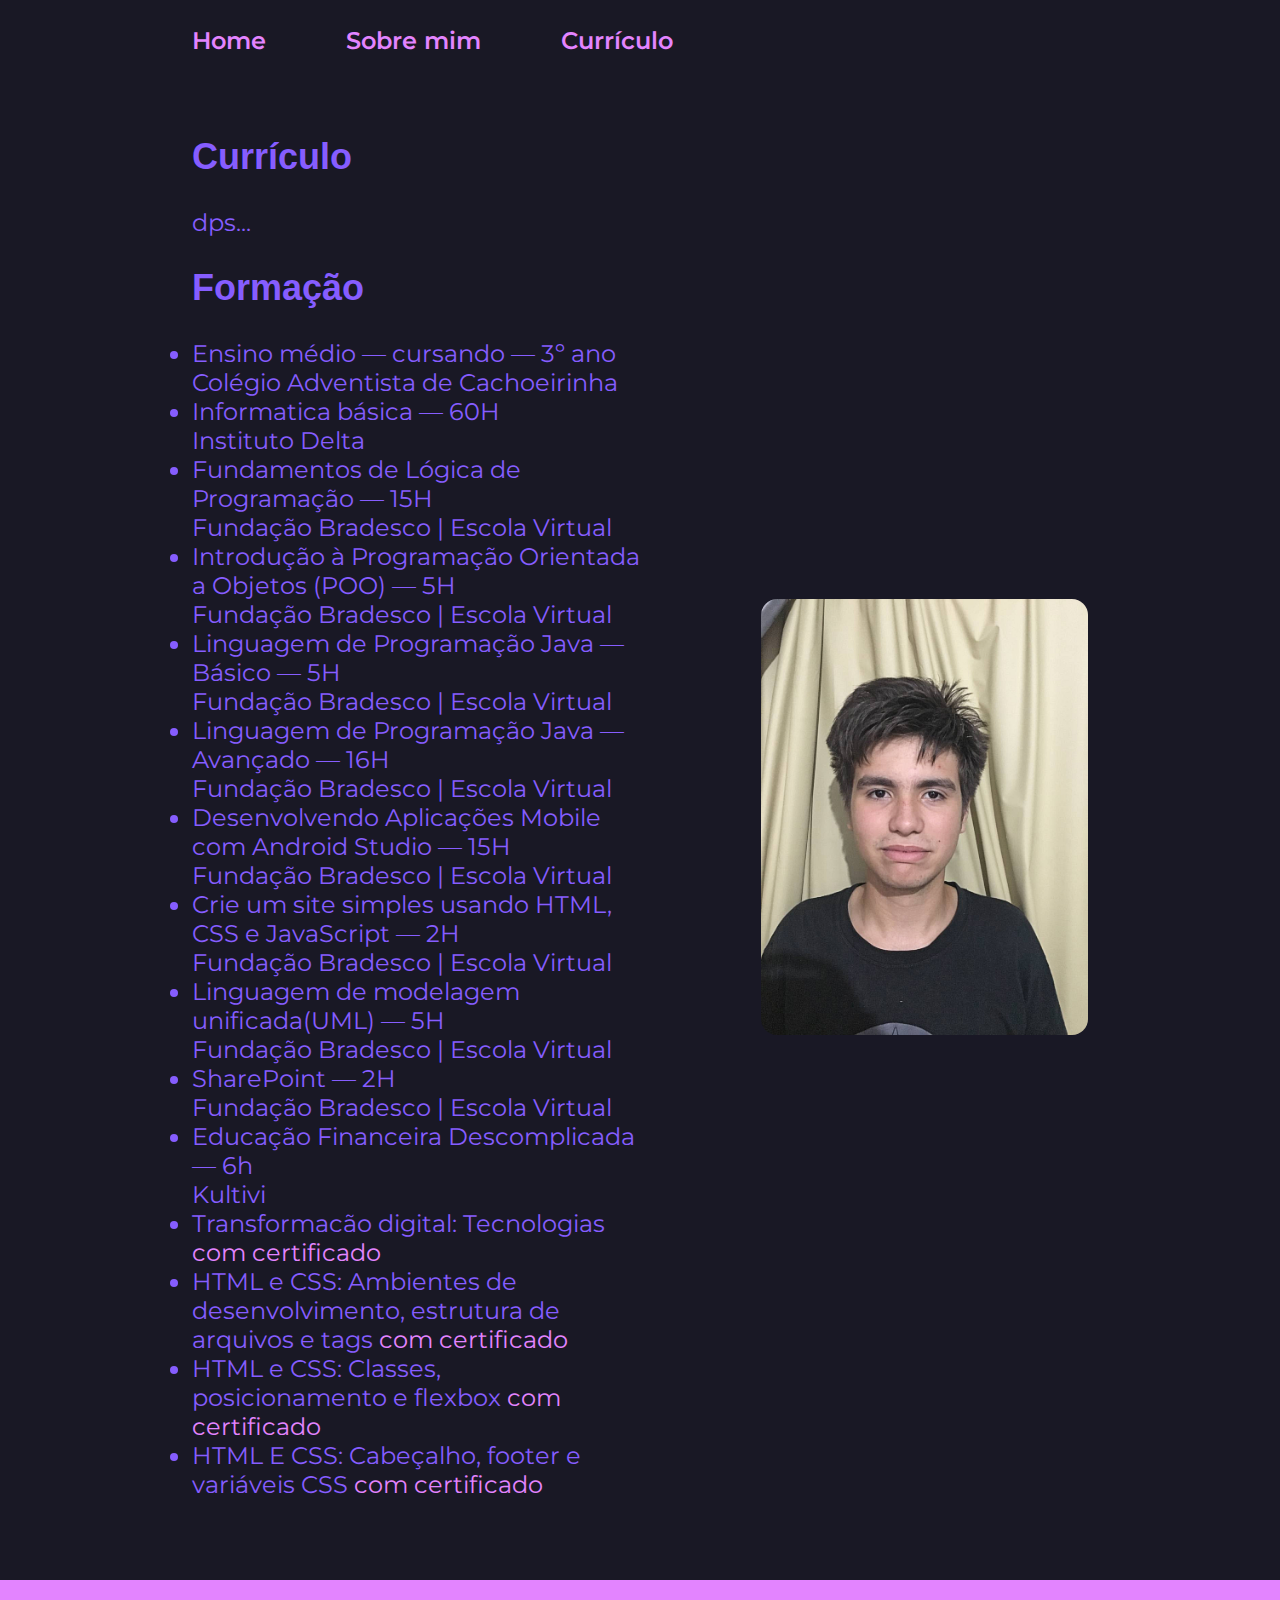
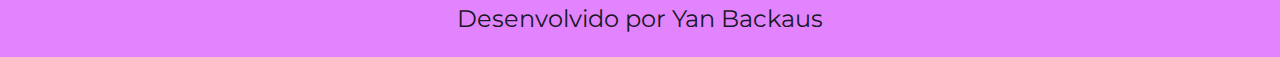
==== curriculum.html @ 687a8570 "Add files via upload" ====
<!DOCTYPE html>
<html lang="en">
<head>
    <meta charset="UTF-8">
    <meta http-equiv="X-UA-Compatible" content="IE=edge">
    <meta name="viewport" content="width=device-width, initial-scale=1.0">
    <title>Curriculo</title>
    <link rel="stylesheet" href="./styles/style.css">
</head>
<body>
    <header class="cabecalho">
        <nav class="cabecalho__menu">
            <a class="cabecalho__menu__link" href="index.html">Home</a>
            <a class="cabecalho__menu__link" href="about.html">Sobre mim</a>
            <a class="cabecalho__menu__link" href="curriculum.html">Currículo</a>
        </nav>
    </header>
    <main class="apresentacao">
        <section class="apresentacao__conteudo">
            <h1 class="apresentacao__conteudo__titulo">Currículo</h1>
            <p class="apresentacao__conteudo__texto">dps...</p>
            <h2 class="apresentacao__conteudo__titulo">Formação</h2>
            <ul>
                <li class="apresentacao__conteudo__texto">Ensino médio — cursando — 3º ano <div>Colégio Adventista de Cachoeirinha</div></li>
                <li class="apresentacao__conteudo__texto">Informatica básica — 60H <div>Instituto Delta</div></li>
                <li class="apresentacao__conteudo__texto">Fundamentos de Lógica de Programação — 15H <div>Fundação Bradesco | Escola Virtual</div></li>
                <li class="apresentacao__conteudo__texto">Introdução à Programação Orientada a Objetos (POO) — 5H <div>Fundação Bradesco | Escola Virtual</div></li>
                <li class="apresentacao__conteudo__texto">Linguagem de Programação Java — Básico — 5H <div>Fundação Bradesco | Escola Virtual</div></li>
                <li class="apresentacao__conteudo__texto">Linguagem de Programação Java — Avançado — 16H <div>Fundação Bradesco | Escola Virtual</div></li>
                <li class="apresentacao__conteudo__texto">Desenvolvendo Aplicações Mobile com Android Studio — 15H <div>Fundação Bradesco | Escola Virtual</div></li>
                <li class="apresentacao__conteudo__texto">Crie um site simples usando HTML, CSS e JavaScript — 2H <div>Fundação Bradesco | Escola Virtual</div></li>
                <li class="apresentacao__conteudo__texto">Linguagem de modelagem unificada(UML) — 5H <div>Fundação Bradesco | Escola Virtual</div></li>
                <li class="apresentacao__conteudo__texto">SharePoint — 2H <div>Fundação Bradesco | Escola Virtual</div></li>
                <li class="apresentacao__conteudo__texto">Educação Financeira Descomplicada — 6h <div>Kultivi</div></li>
                <li class="apresentacao__conteudo__texto">Transformacão digital: Tecnologias <a class="apresentacao__conteudo__texto__link" href="https://cursos.alura.com.br/certificate/ylbackaus/transformacao-digital-tecnologias">com certificado</a></li>
                <li class="apresentacao__conteudo__texto">HTML e CSS: Ambientes de desenvolvimento, estrutura de arquivos e tags <a class="apresentacao__conteudo__texto__link" href="https://cursos.alura.com.br/certificate/ylbackaus/html-css-ambiente-arquivos-tags">com certificado</a></li>
                <li class="apresentacao__conteudo__texto">HTML e CSS: Classes, posicionamento e flexbox <a class="apresentacao__conteudo__texto__link" href="https://cursos.alura.com.br/certificate/ylbackaus/html-css-classes-posicionamento-flexbox">com certificado</a></li>
                <li class="apresentacao__conteudo__texto">HTML E CSS: Cabeçalho, footer e variáveis CSS <a class="apresentacao__conteudo__texto__link" href="https://cursos.alura.com.br/certificate/ylbackaus/html-css-cabecalho-footer-variaveis-css">com certificado</a></li>
            </ul>
        </section>
        <img class="apresentacao__imagem" src="./assets/imagem.png" alt="Minha Foto">
    </main>
    <footer class="rodape">
        <p>Desenvolvido por Yan Backaus</p>
    </footer>
</body>
</html>
---- styles/style.css ----
@import url('https://fonts.googleapis.com/css2? family=Krona+One&family=Montserrat:wght@400;600&display=swap');

:root {
    --cor-primaria: #191825;
    --cor-segundaria: #865DFF;
    --cor-tercearia: #E384FF;
    --cor-hover: #FFA3FD;

    --fonte-primaria: 'Krona One', sans-serif;
    --fonte-segundaria: 'Montserrat', sans-serif;
}

* {
    margin: 0;
    padding: 0;
}

body {
    box-sizing: border-box;
    background-color:var(--cor-primaria) ;
    color: var(--cor-segundaria);

}

    .cabecalho {
    padding: 2% 0% 0% 15%;
}

.cabecalho__menu {
    display: flex;
    gap: 80px;
}

.cabecalho__menu__link {
    font-family: var(--fonte-segundaria);
    font-size: 1.5rem;
    font-weight: 600;
    color: var(--cor-tercearia);
    text-decoration: none;
}

.apresentacao {
    padding: 6.35% 15%;
    display: flex;
    align-items: center;
    justify-content: space-between;
    gap: 82px;
}

.apresentacao__conteudo {
    width: 50%;
    display: flex;
    flex-direction: column;
    gap: 30px;
}

.apresentacao__conteudo__titulo {
    font-size: 2.25rem;
    font-family: var(--fonte-primaria);
}

.titulo-destaque {
    color:var(--cor-tercearia);
}

.apresentacao__conteudo__texto {
    font-size: 1.5rem;
    font-family: var(--fonte-segundaria);
}

.apresentacao__links {
    display: flex;
    flex-direction: column;
    justify-content: space-between;
    align-items: center;
    gap: 32px;
}

.apresentacao__links__subtitulo {
    font-family: var(--fonte-primaria);
    font-weight: 400;
    font-size: 1.5rem;
}

.apresentacao__links__navegacao {
    display: flex;
    justify-content: center;
    gap: 16px;
    border: 2px solid var(--cor-tercearia);
    width: 378px;
    padding: 21.5px 0;
    text-align: 50%;
    border-radius: 8px;
    font-size: 1.5rem;
    font-weight: 600;
    padding: 21.5px 0;
    text-decoration: none;
    color: var(--cor-segundaria);
    font-family: var(--fonte-segundaria);
}

.apresentacao__links__navegacao:hover {
    background-color: var(--cor-hover);
    /*padding: 3%*/
}

.apresentacao__conteudo__texto__link {
    text-decoration: none;
    color: var(--cor-tercearia);
}

.apresentacao__imagem {
    height: 48.5%;
    width: 36.5%;
    border-radius: 16px;

}

.rodape {
    padding: 24px;
    color: var(--cor-primaria);
    background-color: var(--cor-tercearia);
    text-align: center;
    font-family: var(--fonte-segundaria);
    font-size: 1.5rem;
    font-weight: 400;
}

@media (max-width: 1200px) {
    .cabecalho {
        padding: 10%;
    }

    .cabecalho__menu {
        justify-content: center;
    }

    .apresentacao {
        flex-direction: column-reverse;
        padding: 5%;
    }

    .apresentacao__conteudo {
        width: auto;
    }
}
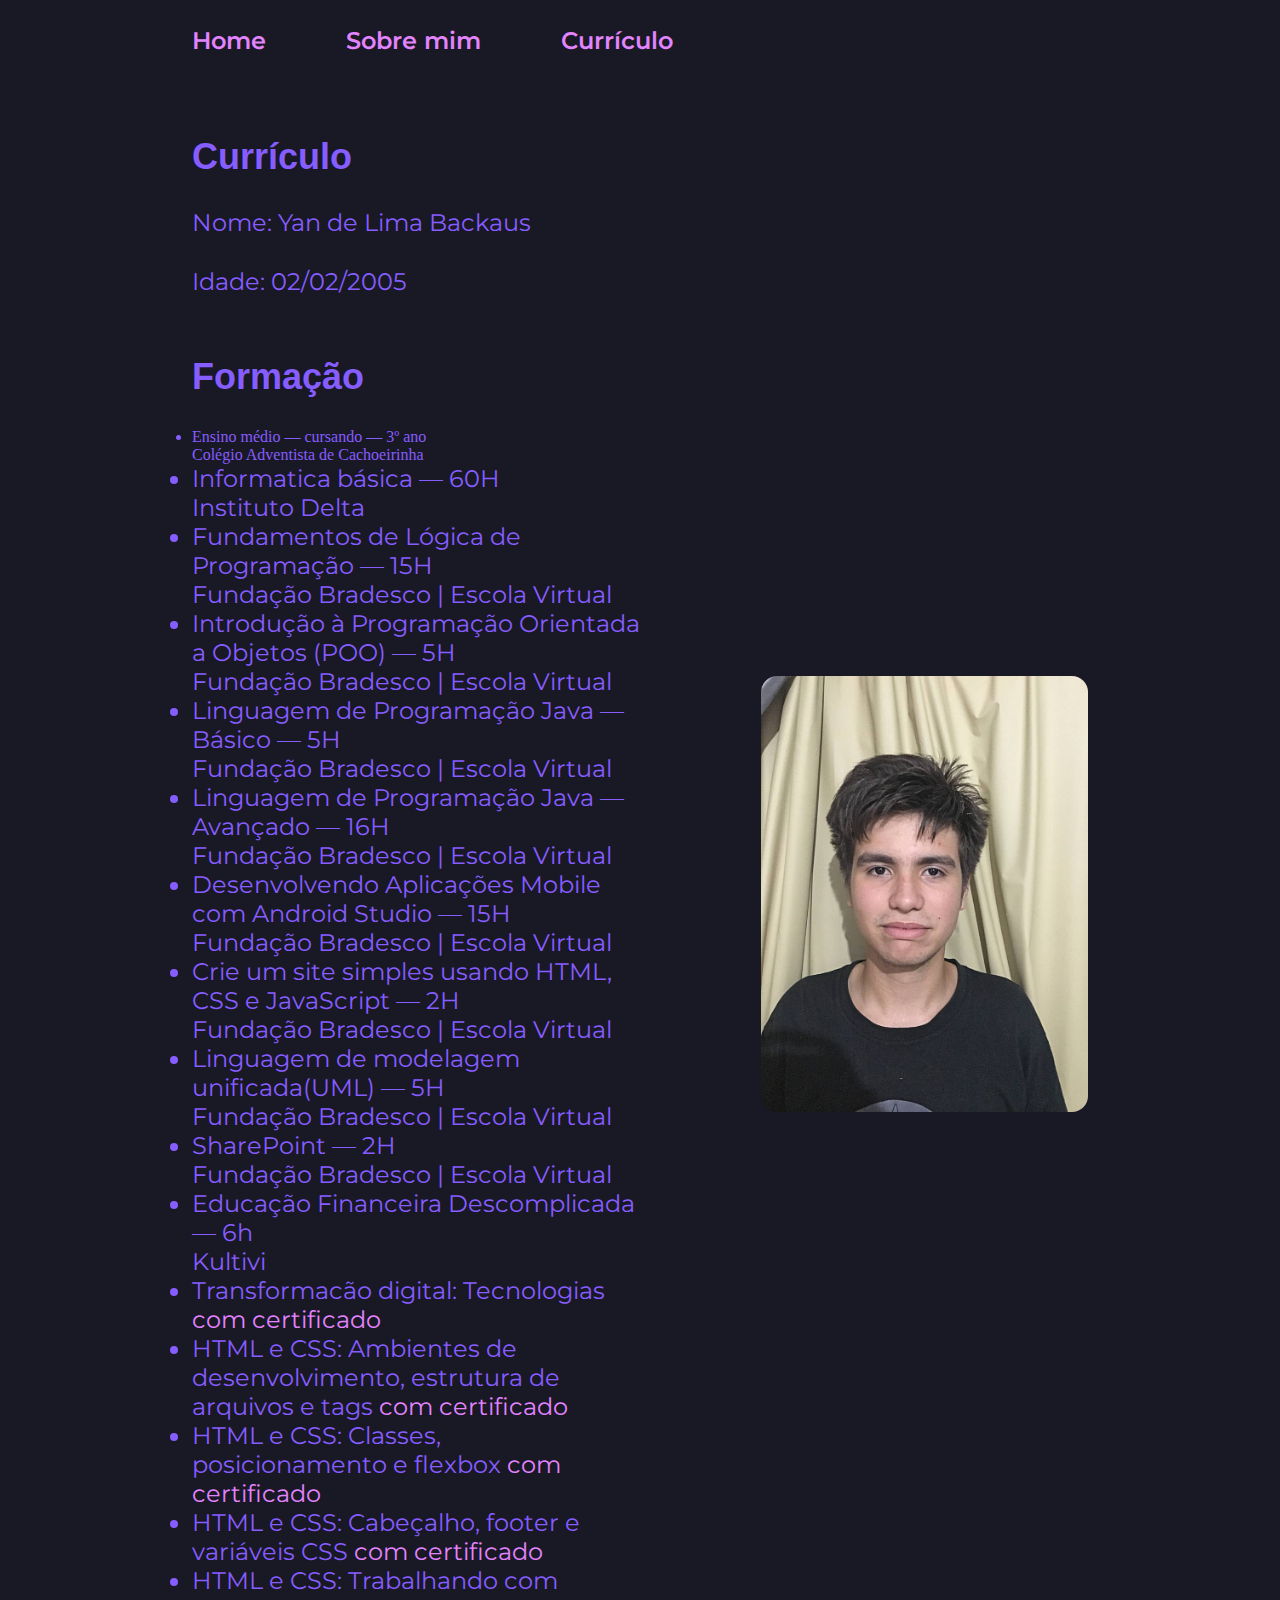
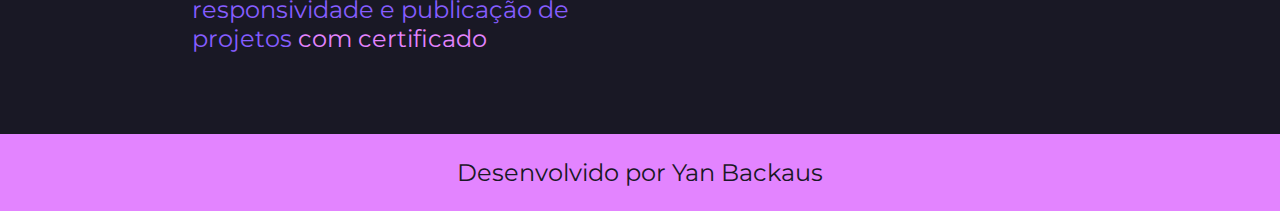
==== commit cd0858b3: "Currículo pronto" ====
--- a/curriculum.html
+++ b/curriculum.html
@@ -1,5 +1,5 @@
 <!DOCTYPE html>
-<html lang="en">
+<html lang="pt-br">
 <head>
     <meta charset="UTF-8">
     <meta http-equiv="X-UA-Compatible" content="IE=edge">
@@ -18,10 +18,10 @@
     <main class="apresentacao">
         <section class="apresentacao__conteudo">
             <h1 class="apresentacao__conteudo__titulo">Currículo</h1>
-            <p class="apresentacao__conteudo__texto">dps...</p>
+            <p class="apresentacao__conteudo__texto">Nome: Yan de Lima Backaus <div class="apresentacao__conteudo__texto">Idade: 02/02/2005</div></p>
             <h2 class="apresentacao__conteudo__titulo">Formação</h2>
             <ul>
-                <li class="apresentacao__conteudo__texto">Ensino médio — cursando — 3º ano <div>Colégio Adventista de Cachoeirinha</div></li>
+                <li >Ensino médio — cursando — 3º ano <div>Colégio Adventista de Cachoeirinha</div></li>
                 <li class="apresentacao__conteudo__texto">Informatica básica — 60H <div>Instituto Delta</div></li>
                 <li class="apresentacao__conteudo__texto">Fundamentos de Lógica de Programação — 15H <div>Fundação Bradesco | Escola Virtual</div></li>
                 <li class="apresentacao__conteudo__texto">Introdução à Programação Orientada a Objetos (POO) — 5H <div>Fundação Bradesco | Escola Virtual</div></li>
@@ -35,7 +35,8 @@
                 <li class="apresentacao__conteudo__texto">Transformacão digital: Tecnologias <a class="apresentacao__conteudo__texto__link" href="https://cursos.alura.com.br/certificate/ylbackaus/transformacao-digital-tecnologias">com certificado</a></li>
                 <li class="apresentacao__conteudo__texto">HTML e CSS: Ambientes de desenvolvimento, estrutura de arquivos e tags <a class="apresentacao__conteudo__texto__link" href="https://cursos.alura.com.br/certificate/ylbackaus/html-css-ambiente-arquivos-tags">com certificado</a></li>
                 <li class="apresentacao__conteudo__texto">HTML e CSS: Classes, posicionamento e flexbox <a class="apresentacao__conteudo__texto__link" href="https://cursos.alura.com.br/certificate/ylbackaus/html-css-classes-posicionamento-flexbox">com certificado</a></li>
-                <li class="apresentacao__conteudo__texto">HTML E CSS: Cabeçalho, footer e variáveis CSS <a class="apresentacao__conteudo__texto__link" href="https://cursos.alura.com.br/certificate/ylbackaus/html-css-cabecalho-footer-variaveis-css">com certificado</a></li>
+                <li class="apresentacao__conteudo__texto">HTML e CSS: Cabeçalho, footer e variáveis CSS <a class="apresentacao__conteudo__texto__link" href="https://cursos.alura.com.br/certificate/ylbackaus/html-css-cabecalho-footer-variaveis-css">com certificado</a></li>
+                <li class="apresentacao__conteudo__texto">HTML e CSS: Trabalhando com responsividade e publicação de projetos <a class="apresentacao__conteudo__texto__link" href="https://cursos.alura.com.br/certificate/ylbackaus/html-css-responsividade-publicacao-projetos">com certificado</a></li>
             </ul>
         </section>
         <img class="apresentacao__imagem" src="./assets/imagem.png" alt="Minha Foto">
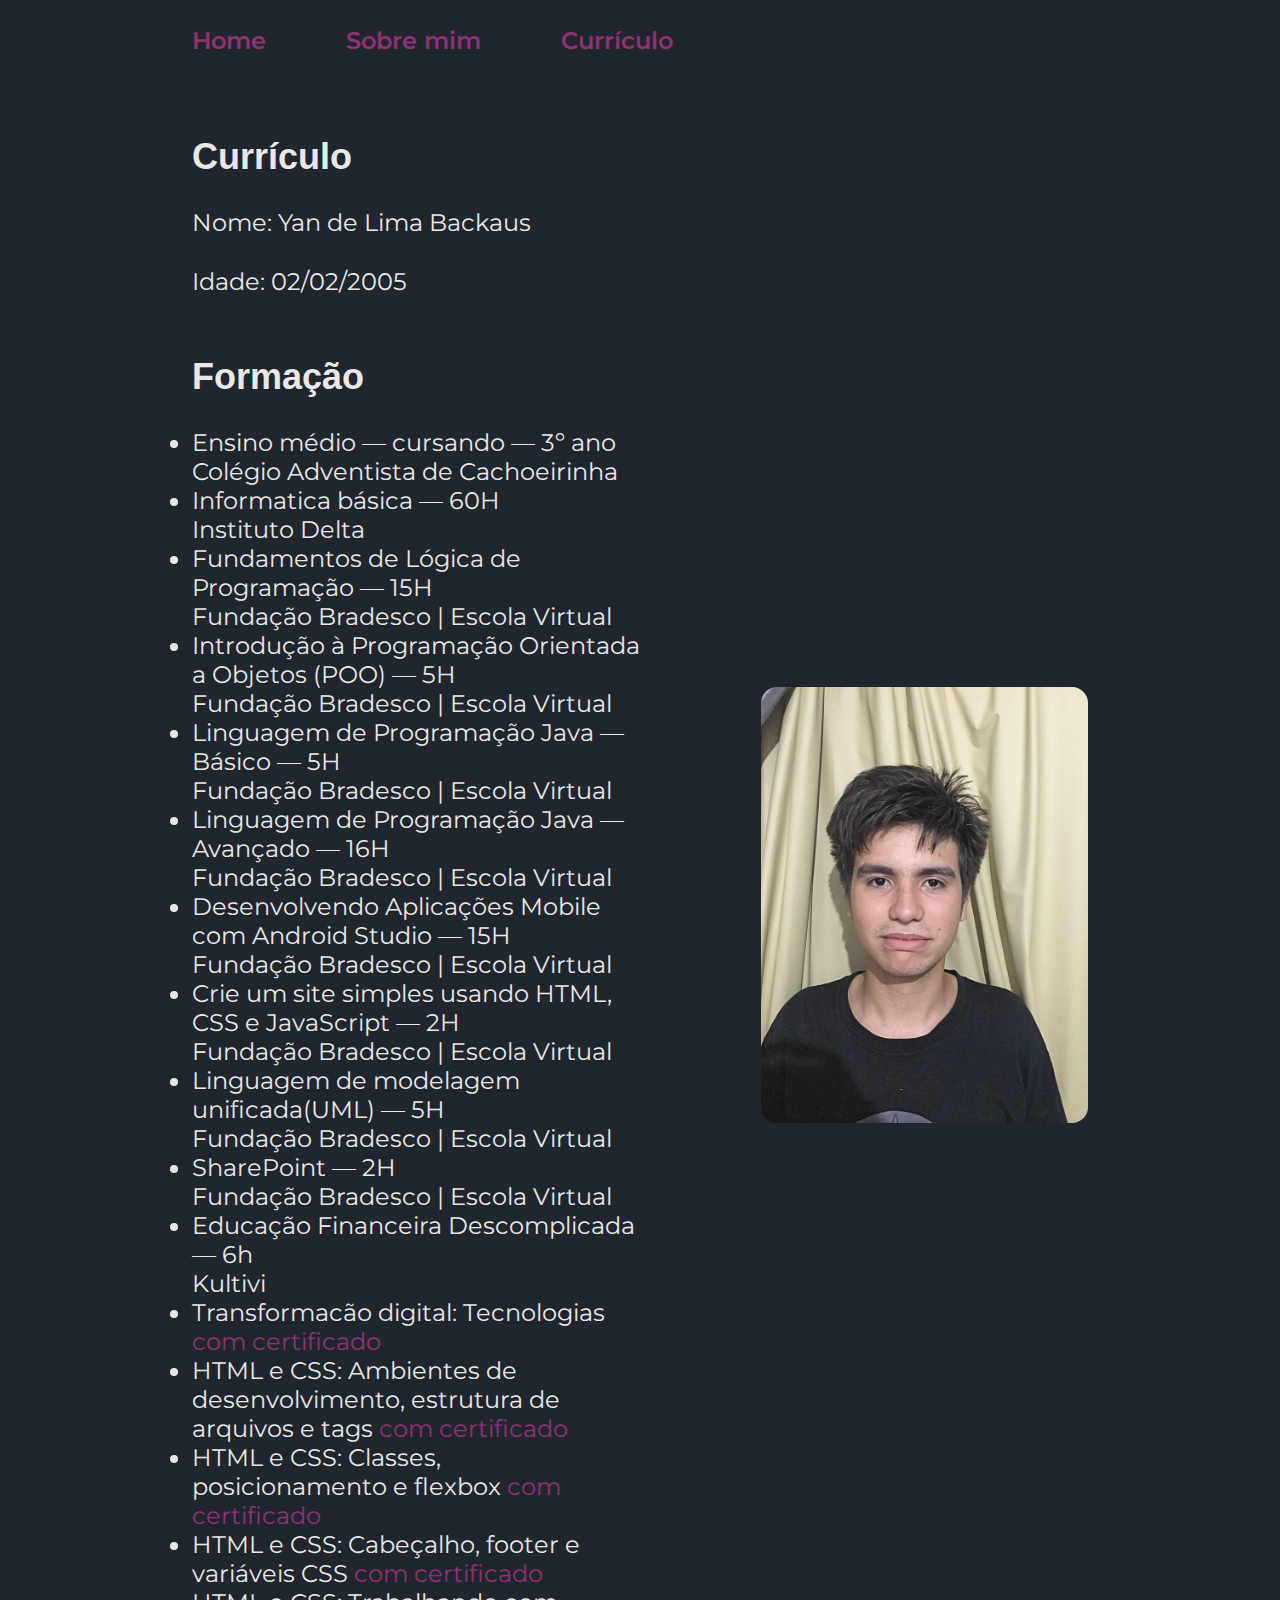
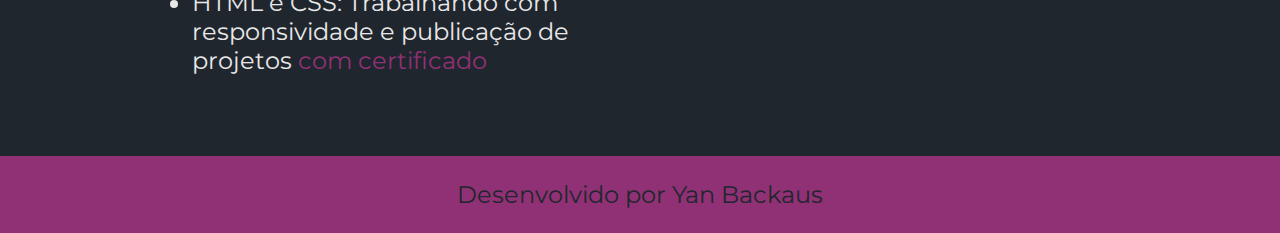
==== commit 4f90ac6c: "Add files via upload" ====
--- a/curriculum.html
+++ b/curriculum.html
@@ -21,7 +21,7 @@
             <p class="apresentacao__conteudo__texto">Nome: Yan de Lima Backaus <div class="apresentacao__conteudo__texto">Idade: 02/02/2005</div></p>
             <h2 class="apresentacao__conteudo__titulo">Formação</h2>
             <ul>
-                <li >Ensino médio — cursando — 3º ano <div>Colégio Adventista de Cachoeirinha</div></li>
+                <li class="apresentacao__conteudo__texto">Ensino médio — cursando — 3º ano <div>Colégio Adventista de Cachoeirinha</div></li>
                 <li class="apresentacao__conteudo__texto">Informatica básica — 60H <div>Instituto Delta</div></li>
                 <li class="apresentacao__conteudo__texto">Fundamentos de Lógica de Programação — 15H <div>Fundação Bradesco | Escola Virtual</div></li>
                 <li class="apresentacao__conteudo__texto">Introdução à Programação Orientada a Objetos (POO) — 5H <div>Fundação Bradesco | Escola Virtual</div></li>
@@ -32,11 +32,11 @@
                 <li class="apresentacao__conteudo__texto">Linguagem de modelagem unificada(UML) — 5H <div>Fundação Bradesco | Escola Virtual</div></li>
                 <li class="apresentacao__conteudo__texto">SharePoint — 2H <div>Fundação Bradesco | Escola Virtual</div></li>
                 <li class="apresentacao__conteudo__texto">Educação Financeira Descomplicada — 6h <div>Kultivi</div></li>
-                <li class="apresentacao__conteudo__texto">Transformacão digital: Tecnologias <a class="apresentacao__conteudo__texto__link" href="https://cursos.alura.com.br/certificate/ylbackaus/transformacao-digital-tecnologias">com certificado</a></li>
-                <li class="apresentacao__conteudo__texto">HTML e CSS: Ambientes de desenvolvimento, estrutura de arquivos e tags <a class="apresentacao__conteudo__texto__link" href="https://cursos.alura.com.br/certificate/ylbackaus/html-css-ambiente-arquivos-tags">com certificado</a></li>
-                <li class="apresentacao__conteudo__texto">HTML e CSS: Classes, posicionamento e flexbox <a class="apresentacao__conteudo__texto__link" href="https://cursos.alura.com.br/certificate/ylbackaus/html-css-classes-posicionamento-flexbox">com certificado</a></li>
-                <li class="apresentacao__conteudo__texto">HTML e CSS: Cabeçalho, footer e variáveis CSS <a class="apresentacao__conteudo__texto__link" href="https://cursos.alura.com.br/certificate/ylbackaus/html-css-cabecalho-footer-variaveis-css">com certificado</a></li>
-                <li class="apresentacao__conteudo__texto">HTML e CSS: Trabalhando com responsividade e publicação de projetos <a class="apresentacao__conteudo__texto__link" href="https://cursos.alura.com.br/certificate/ylbackaus/html-css-responsividade-publicacao-projetos">com certificado</a></li>
+                <li class="apresentacao__conteudo__texto">Transformacão digital: Tecnologias <a class="apresentacao__conteudo__texto__certificado" href="https://cursos.alura.com.br/certificate/ylbackaus/transformacao-digital-tecnologias">com certificado</a></li>
+                <li class="apresentacao__conteudo__texto">HTML e CSS: Ambientes de desenvolvimento, estrutura de arquivos e tags <a class="apresentacao__conteudo__texto__certificado" href="https://cursos.alura.com.br/certificate/ylbackaus/html-css-ambiente-arquivos-tags">com certificado</a></li>
+                <li class="apresentacao__conteudo__texto">HTML e CSS: Classes, posicionamento e flexbox <a class="apresentacao__conteudo__texto__certificado" href="https://cursos.alura.com.br/certificate/ylbackaus/html-css-classes-posicionamento-flexbox">com certificado</a></li>
+                <li class="apresentacao__conteudo__texto">HTML e CSS: Cabeçalho, footer e variáveis CSS <a class="apresentacao__conteudo__texto__certificado" href="https://cursos.alura.com.br/certificate/ylbackaus/html-css-cabecalho-footer-variaveis-css">com certificado</a></li>
+                <li class="apresentacao__conteudo__texto">HTML e CSS: Trabalhando com responsividade e publicação de projetos <a class="apresentacao__conteudo__texto__certificado" href="https://cursos.alura.com.br/certificate/ylbackaus/html-css-responsividade-publicacao-projetos">com certificado</a></li>
             </ul>
         </section>
         <img class="apresentacao__imagem" src="./assets/imagem.png" alt="Minha Foto">
--- a/styles/style.css
+++ b/styles/style.css
@@ -1,10 +1,10 @@
 @import url('https://fonts.googleapis.com/css2? family=Krona+One&family=Montserrat:wght@400;600&display=swap');
 
 :root {
-    --cor-primaria: #191825;
-    --cor-segundaria: #865DFF;
-    --cor-tercearia: #E384FF;
-    --cor-hover: #FFA3FD;
+    --cor-primaria: #20262E;
+    --cor-segundaria: #E9E8E8;
+    --cor-tercearia: #913175;
+    --cor-hover: #CD5888;
 
     --fonte-primaria: 'Krona One', sans-serif;
     --fonte-segundaria: 'Montserrat', sans-serif;
@@ -37,6 +37,10 @@
     font-weight: 600;
     color: var(--cor-tercearia);
     text-decoration: none;
+}
+
+.cabecalho__menu__link:hover {
+    text-decoration: underline 15%;
 }
 
 .apresentacao {
@@ -82,6 +86,15 @@
     font-size: 1.5rem;
 }
 
+.apresentacao__conteudo__texto__certificado {
+    text-decoration: none;
+    color: var(--cor-tercearia);
+}
+
+.apresentacao__conteudo__texto__certificado:hover {
+    text-decoration: underline 15%;
+}
+
 .apresentacao__links__navegacao {
     display: flex;
     justify-content: center;
@@ -93,7 +106,6 @@
     border-radius: 8px;
     font-size: 1.5rem;
     font-weight: 600;
-    padding: 21.5px 0;
     text-decoration: none;
     color: var(--cor-segundaria);
     font-family: var(--fonte-segundaria);
@@ -101,7 +113,7 @@
 
 .apresentacao__links__navegacao:hover {
     background-color: var(--cor-hover);
-    /*padding: 3%*/
+   
 }
 
 .apresentacao__conteudo__texto__link {
@@ -128,7 +140,7 @@
 
 @media (max-width: 1200px) {
     .cabecalho {
-        padding: 10%;
+        padding: 13%;
     }
 
     .cabecalho__menu {
@@ -137,7 +149,7 @@
 
     .apresentacao {
         flex-direction: column-reverse;
-        padding: 5%;
+        padding: 8%;
     }
 
     .apresentacao__conteudo {
